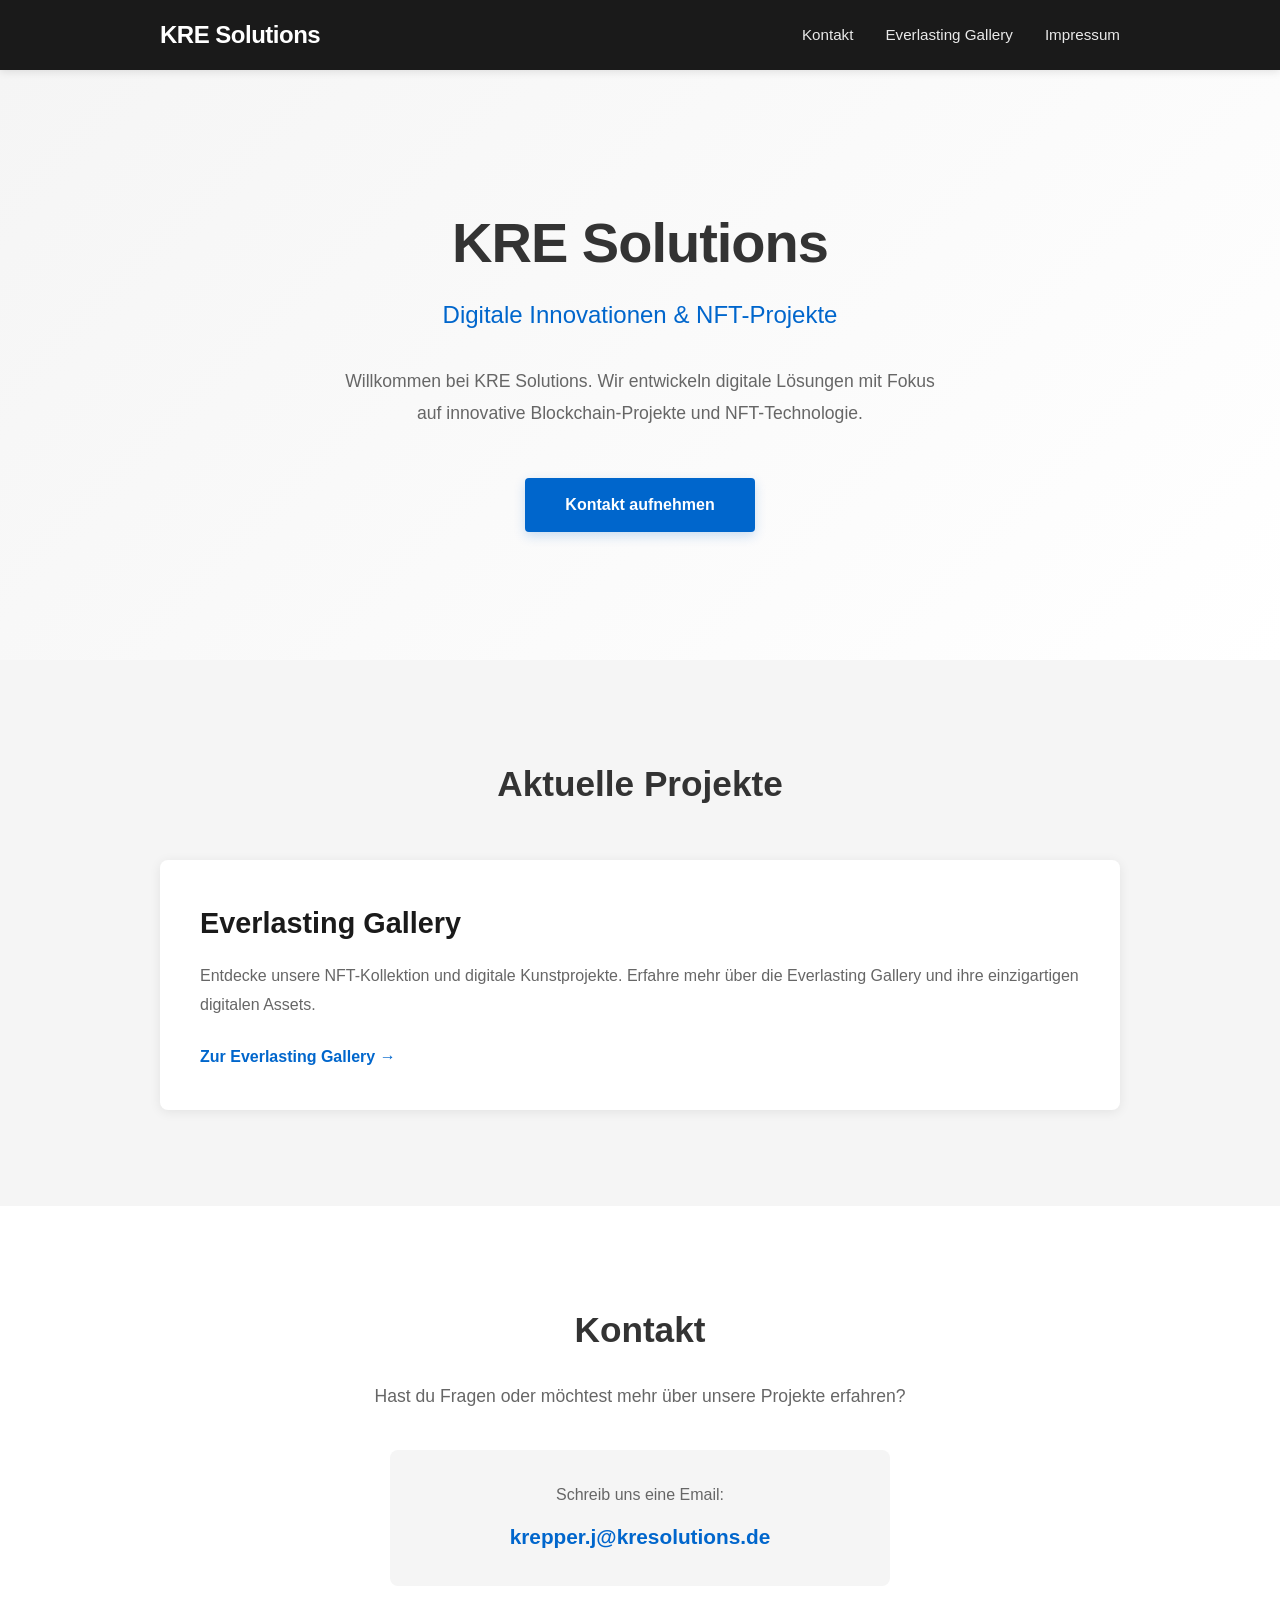
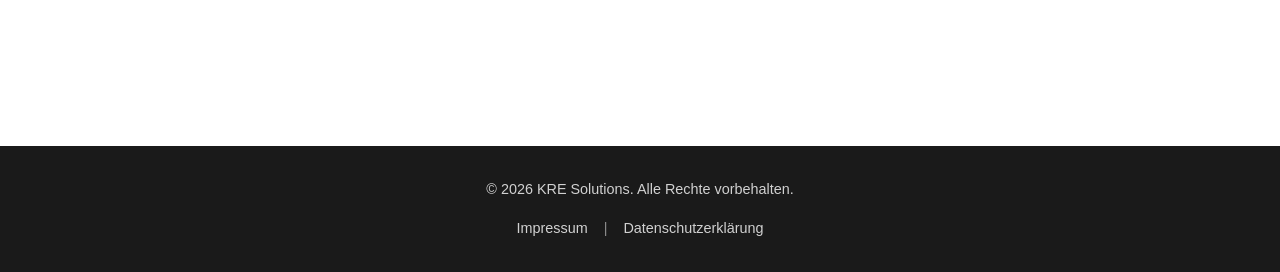
==== index.html @ 1b66bef3 "Add files via upload" ====
<!DOCTYPE html>
<html lang="de">
<head>
    <meta charset="UTF-8">
    <meta name="viewport" content="width=device-width, initial-scale=1.0">
    <meta name="description" content="KRE Solutions - Digitale Innovationen und NFT-Projekte">
    <title>KRE Solutions | Digitale Innovation</title>
    <link rel="stylesheet" href="styles.css">
</head>
<body>
    <header>
        <nav class="navbar">
            <div class="container">
                <div class="logo">KRE Solutions</div>
                <ul class="nav-links">
                    <li><a href="#contact">Kontakt</a></li>
                    <li><a href="https://www.everlastinggallery.net/" target="_blank">Everlasting Gallery</a></li>
                    <li><a href="impressum.html">Impressum</a></li>
                </ul>
            </div>
        </nav>
    </header>

    <main>
        <!-- Hero Section -->
        <section class="hero">
            <div class="container">
                <div class="hero-content">
                    <h1>KRE Solutions</h1>
                    <p class="tagline">Digitale Innovationen & NFT-Projekte</p>
                    <p class="description">
                        Willkommen bei KRE Solutions. Wir entwickeln digitale Lösungen 
                        mit Fokus auf innovative Blockchain-Projekte und NFT-Technologie.
                    </p>
                    <a href="#contact" class="cta-button">Kontakt aufnehmen</a>
                </div>
            </div>
        </section>

        <!-- Featured Project -->
        <section class="featured">
            <div class="container">
                <h2>Aktuelle Projekte</h2>
                <div class="project-card">
                    <h3>Everlasting Gallery</h3>
                    <p>
                        Entdecke unsere NFT-Kollektion und digitale Kunstprojekte. 
                        Erfahre mehr über die Everlasting Gallery und ihre einzigartigen digitalen Assets.
                    </p>
                    <a href="https://www.everlastinggallery.net/" target="_blank" class="project-link">
                        Zur Everlasting Gallery →
                    </a>
                </div>
            </div>
        </section>

        <!-- Contact Section -->
        <section class="contact" id="contact">
            <div class="container">
                <h2>Kontakt</h2>
                <p class="contact-intro">
                    Hast du Fragen oder möchtest mehr über unsere Projekte erfahren?
                </p>
                <div class="contact-box">
                    <p class="contact-label">Schreib uns eine Email:</p>
                    <a href="mailto:krepper.j@kresolutions.de" class="email-link">
                        krepper.j@kresolutions.de
                    </a>
                </div>
            </div>
        </section>
    </main>

    <footer>
        <div class="container">
            <p>&copy; 2026 KRE Solutions. Alle Rechte vorbehalten.</p>
            <div class="footer-links">
                <a href="impressum.html">Impressum</a>
                <span class="divider">|</span>
                <a href="datenschutz.html">Datenschutzerklärung</a>
            </div>
        </div>
    </footer>
</body>
</html>
---- styles.css ----
/* ============================================
   KRE Solutions - Minimalistisches CSS
   ============================================ */

* {
    margin: 0;
    padding: 0;
    box-sizing: border-box;
}

:root {
    --primary-color: #1a1a1a;
    --secondary-color: #2d2d2d;
    --accent-color: #0066cc;
    --text-color: #333;
    --light-gray: #f5f5f5;
    --border-color: #e0e0e0;
    --transition: all 0.3s ease;
}

body {
    font-family: -apple-system, BlinkMacSystemFont, 'Segoe UI', Roboto, Oxygen, Ubuntu, Cantarell, sans-serif;
    line-height: 1.6;
    color: var(--text-color);
    background-color: #fff;
}

.container {
    max-width: 1000px;
    margin: 0 auto;
    padding: 0 20px;
}

/* ============================================
   HEADER & NAVIGATION
   ============================================ */

header {
    background-color: var(--primary-color);
    color: white;
    position: sticky;
    top: 0;
    z-index: 100;
    box-shadow: 0 2px 8px rgba(0, 0, 0, 0.1);
}

.navbar {
    padding: 1rem 0;
}

.navbar .container {
    display: flex;
    justify-content: space-between;
    align-items: center;
}

.logo {
    font-size: 1.5rem;
    font-weight: 700;
    letter-spacing: -0.5px;
}

.nav-links {
    list-style: none;
    display: flex;
    gap: 2rem;
}

.nav-links a {
    color: white;
    text-decoration: none;
    font-size: 0.95rem;
    transition: var(--transition);
    opacity: 0.9;
}

.nav-links a:hover {
    opacity: 1;
    color: var(--accent-color);
}

/* ============================================
   HERO SECTION
   ============================================ */

.hero {
    background: linear-gradient(135deg, #f5f5f5 0%, #ffffff 100%);
    padding: 8rem 0;
    text-align: center;
}

.hero-content h1 {
    font-size: 3.5rem;
    font-weight: 700;
    margin-bottom: 0.5rem;
    letter-spacing: -1px;
}

.hero-content .tagline {
    font-size: 1.5rem;
    color: var(--accent-color);
    margin-bottom: 1.5rem;
    font-weight: 500;
}

.hero-content .description {
    font-size: 1.1rem;
    color: #666;
    max-width: 600px;
    margin: 2rem auto 3rem;
    line-height: 1.8;
}

.cta-button {
    display: inline-block;
    background-color: var(--accent-color);
    color: white;
    padding: 0.9rem 2.5rem;
    text-decoration: none;
    border-radius: 4px;
    font-weight: 600;
    transition: var(--transition);
    box-shadow: 0 4px 12px rgba(0, 102, 204, 0.2);
}

.cta-button:hover {
    background-color: #0052a3;
    box-shadow: 0 6px 20px rgba(0, 102, 204, 0.3);
    transform: translateY(-2px);
}

/* ============================================
   FEATURED SECTION
   ============================================ */

.featured {
    padding: 6rem 0;
    background-color: var(--light-gray);
}

.featured h2 {
    font-size: 2.2rem;
    margin-bottom: 3rem;
    text-align: center;
}

.project-card {
    background-color: white;
    padding: 2.5rem;
    border-radius: 8px;
    box-shadow: 0 2px 12px rgba(0, 0, 0, 0.08);
    transition: var(--transition);
}

.project-card:hover {
    box-shadow: 0 8px 24px rgba(0, 0, 0, 0.12);
    transform: translateY(-4px);
}

.project-card h3 {
    font-size: 1.8rem;
    margin-bottom: 1rem;
    color: var(--primary-color);
}

.project-card p {
    font-size: 1rem;
    color: #666;
    margin-bottom: 1.5rem;
    line-height: 1.8;
}

.project-link {
    color: var(--accent-color);
    text-decoration: none;
    font-weight: 600;
    transition: var(--transition);
}

.project-link:hover {
    color: #0052a3;
}

/* ============================================
   CONTACT SECTION
   ============================================ */

.contact {
    padding: 6rem 0;
    text-align: center;
}

.contact h2 {
    font-size: 2.2rem;
    margin-bottom: 1.5rem;
}

.contact-intro {
    font-size: 1.1rem;
    color: #666;
    margin-bottom: 2.5rem;
    max-width: 600px;
    margin-left: auto;
    margin-right: auto;
}

.contact-box {
    background-color: var(--light-gray);
    padding: 2rem;
    border-radius: 8px;
    max-width: 500px;
    margin: 0 auto;
}

.contact-label {
    color: #666;
    margin-bottom: 0.8rem;
    font-size: 1rem;
}

.email-link {
    font-size: 1.3rem;
    color: var(--accent-color);
    text-decoration: none;
    font-weight: 600;
    word-break: break-all;
}

.email-link:hover {
    text-decoration: underline;
}

/* ============================================
   FOOTER
   ============================================ */

footer {
    background-color: var(--primary-color);
    color: white;
    padding: 2rem 0;
    text-align: center;
    font-size: 0.9rem;
    margin-top: 4rem;
}

footer .container {
    display: flex;
    flex-direction: column;
    align-items: center;
    gap: 1rem;
}

footer p {
    opacity: 0.8;
}

.footer-links {
    display: flex;
    gap: 1rem;
    align-items: center;
}

.footer-links a {
    color: white;
    text-decoration: none;
    opacity: 0.8;
    transition: var(--transition);
}

.footer-links a:hover {
    opacity: 1;
    color: var(--accent-color);
}

.divider {
    opacity: 0.5;
}

/* ============================================
   RESPONSIVE DESIGN
   ============================================ */

@media (max-width: 768px) {
    .hero-content h1 {
        font-size: 2.5rem;
    }

    .hero-content .tagline {
        font-size: 1.2rem;
    }

    .hero {
        padding: 4rem 0;
    }

    .nav-links {
        gap: 1rem;
        font-size: 0.85rem;
    }

    .featured h2,
    .contact h2 {
        font-size: 1.8rem;
    }

    .featured,
    .contact {
        padding: 3rem 0;
    }

    .project-card {
        padding: 1.5rem;
    }

    footer .container {
        font-size: 0.85rem;
    }
}

@media (max-width: 480px) {
    .hero-content h1 {
        font-size: 2rem;
    }

    .nav-links {
        flex-direction: column;
        gap: 0.5rem;
        font-size: 0.8rem;
    }

    .navbar .container {
        flex-direction: column;
        gap: 1rem;
    }

    .cta-button {
        padding: 0.7rem 2rem;
        font-size: 0.9rem;
    }
}
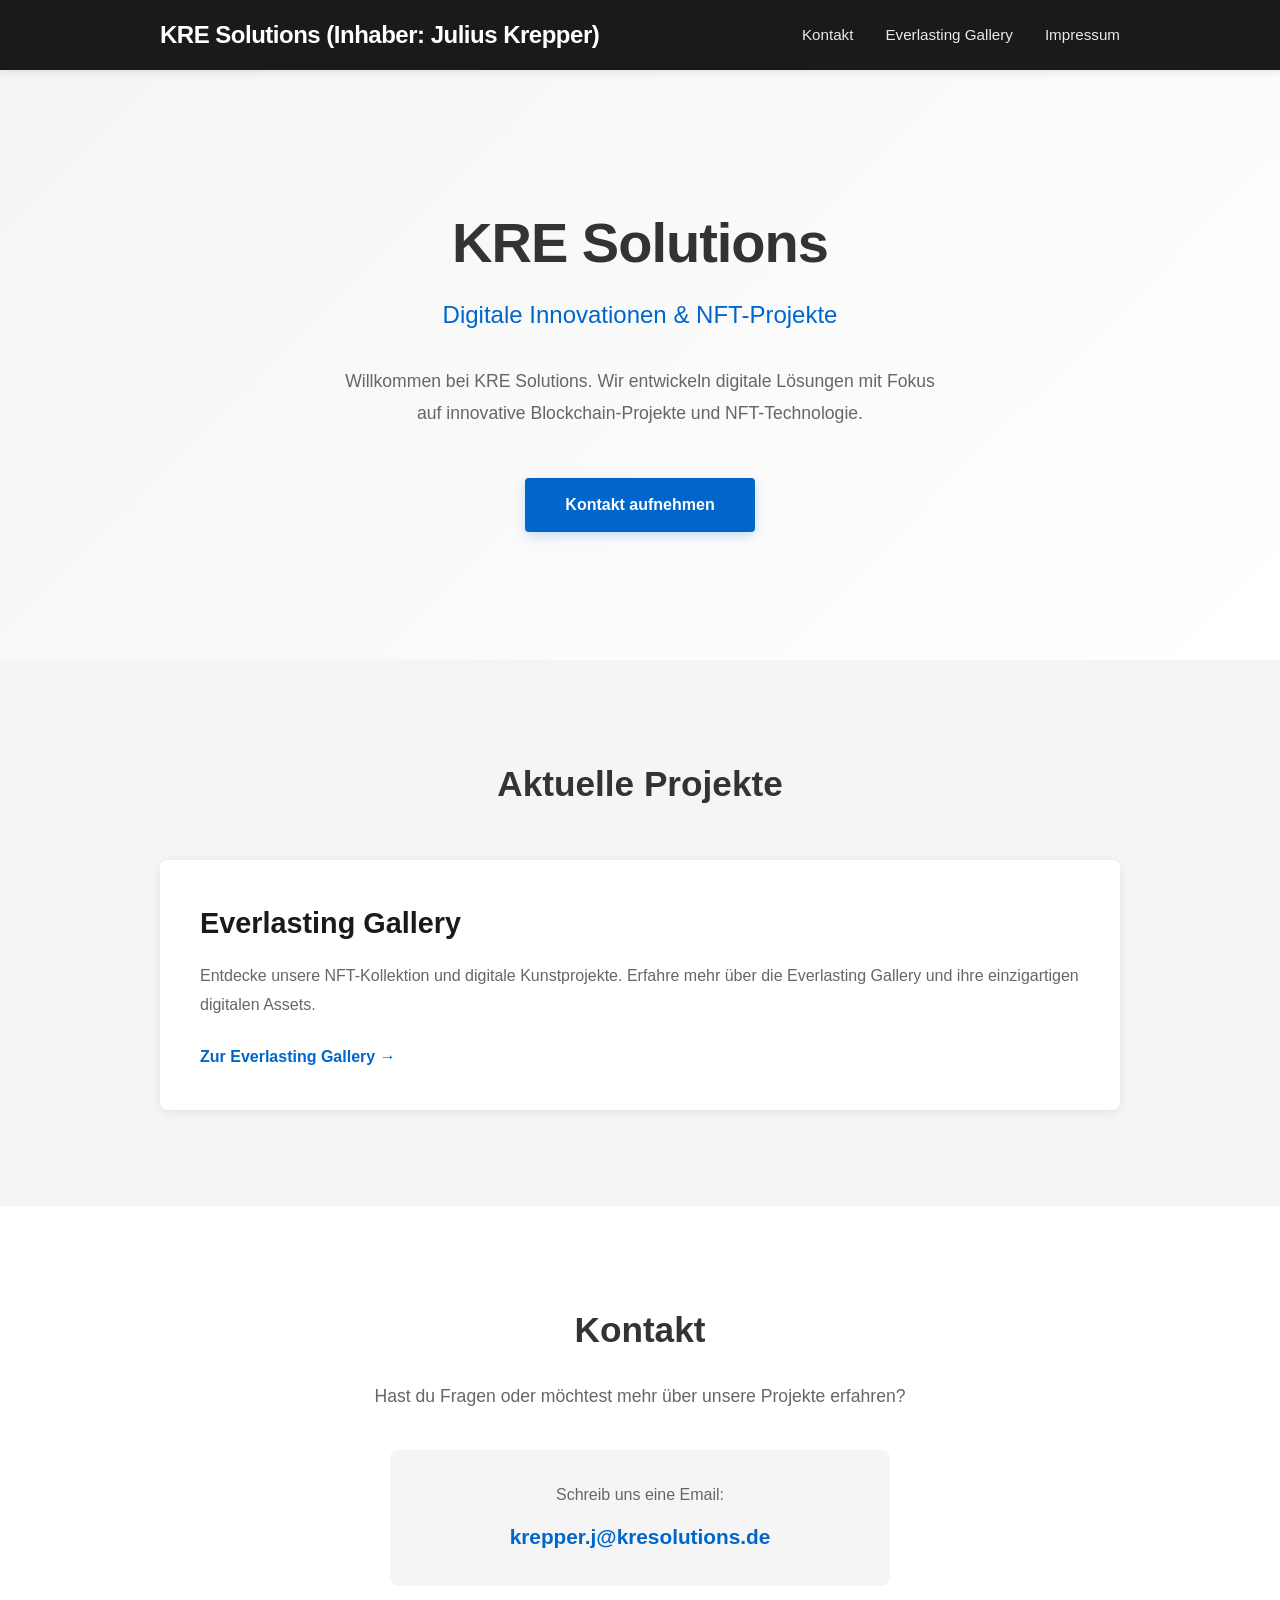
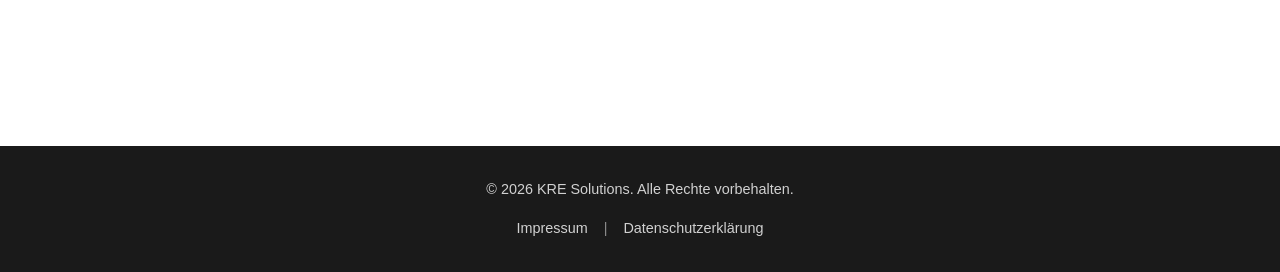
==== commit 4ccae941: "Update index.html" ====
--- a/index.html
+++ b/index.html
@@ -11,7 +11,7 @@
     <header>
         <nav class="navbar">
             <div class="container">
-                <div class="logo">KRE Solutions</div>
+                <div class="logo">KRE Solutions (Inhaber: Julius Krepper)</div>
                 <ul class="nav-links">
                     <li><a href="#contact">Kontakt</a></li>
                     <li><a href="https://www.everlastinggallery.net/" target="_blank">Everlasting Gallery</a></li>
